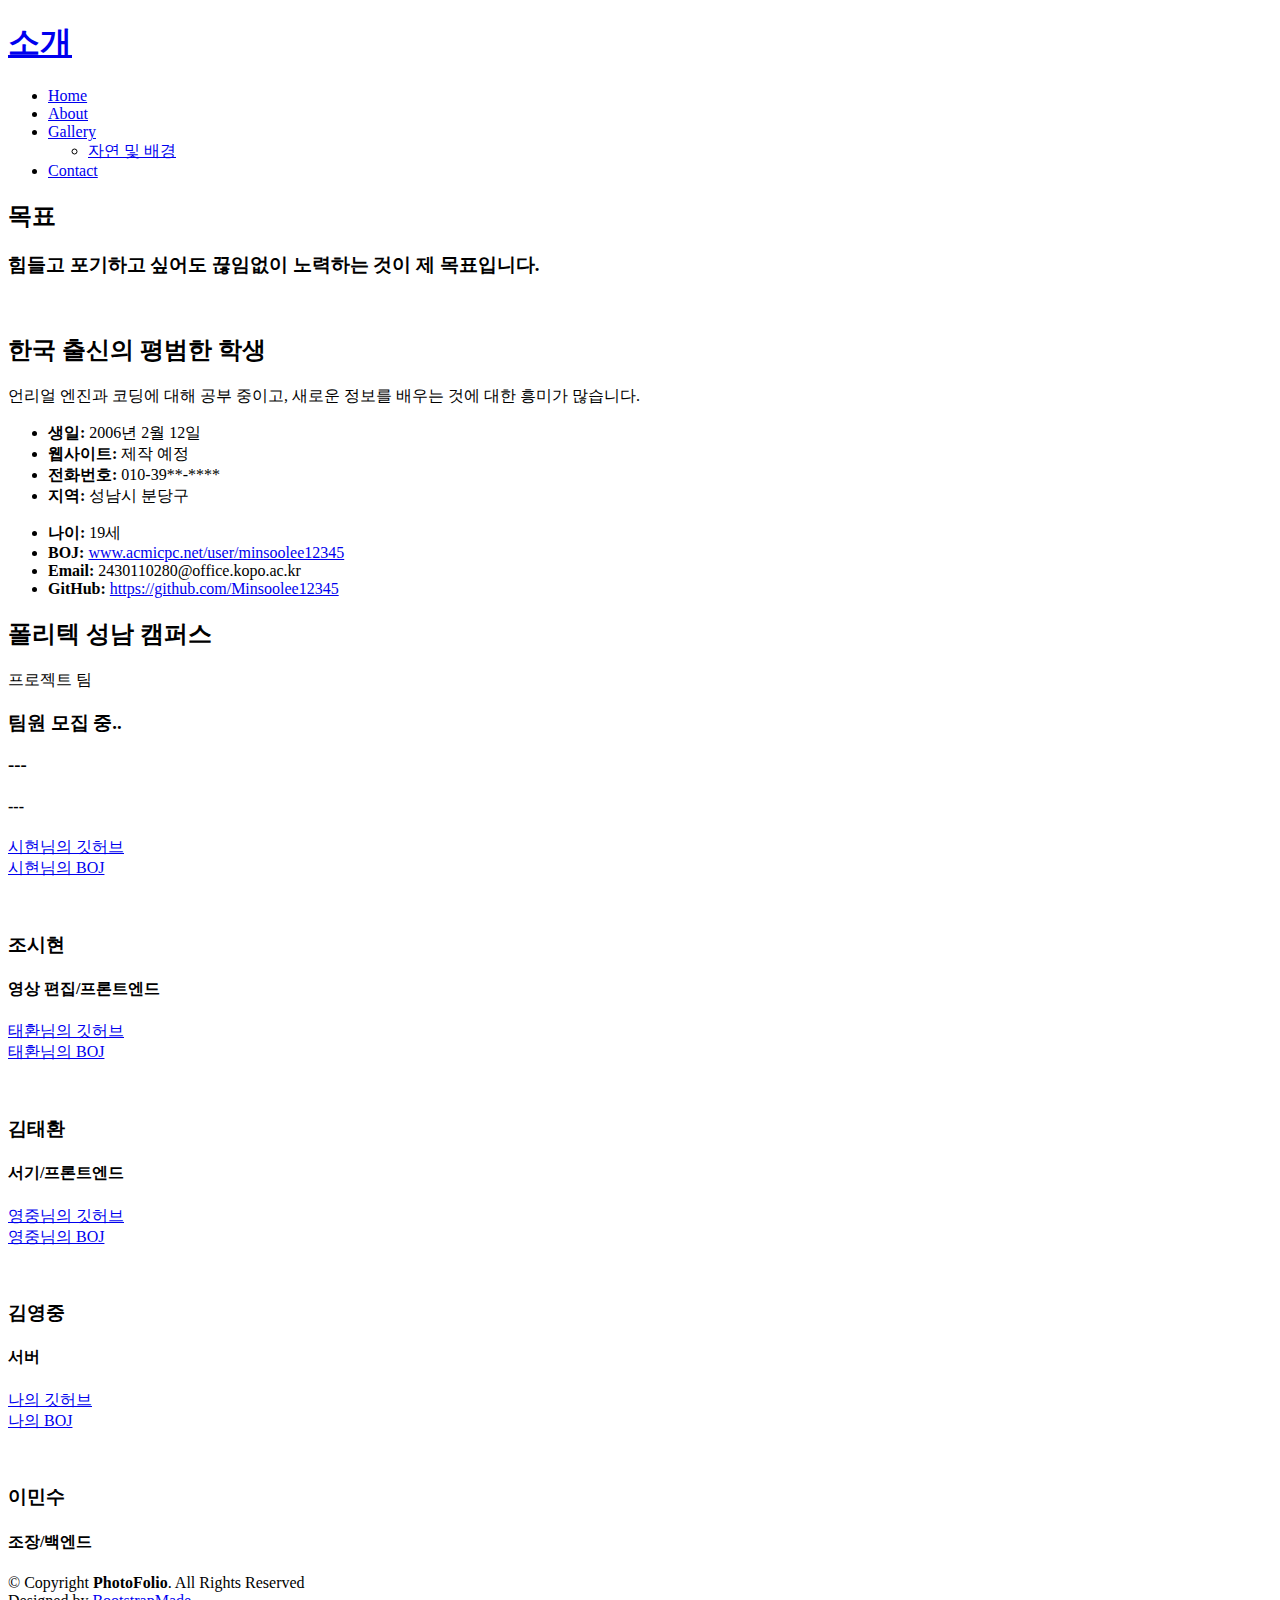
==== about.html @ 75d635c8 "Add files via upload" ====
<!DOCTYPE html>
<html lang="en">

<head>
  <meta charset="utf-8">
  <meta content="width=device-width, initial-scale=1.0" name="viewport">

  <title>PhotoFolio Bootstrap Template - About</title>
  <meta content="" name="description">
  <meta content="" name="keywords">

  <!-- Favicons -->
  <link href="assets/img/favicon.png" rel="icon">
  <link href="assets/img/apple-touch-icon.png" rel="apple-touch-icon">

  <!-- Google Fonts -->
  <link rel="preconnect" href="https://fonts.googleapis.com">
  <link rel="preconnect" href="https://fonts.gstatic.com" crossorigin>
  <link href="https://fonts.googleapis.com/css2?family=Open+Sans:ital,wght@0,300;0,400;0,500;0,600;0,700;1,300;1,400;1,600;1,700&family=Inter:ital,wght@0,300;0,400;0,500;0,600;0,700;1,300;1,400;1,500;1,600;1,700&family=Cardo:ital,wght@0,400;0,700;1,400&display=swap" rel="stylesheet">

  <!-- Vendor CSS Files -->
  <link href="assets/vendor/bootstrap/css/bootstrap.min.css" rel="stylesheet">
  <link href="assets/vendor/bootstrap-icons/bootstrap-icons.css" rel="stylesheet">
  <link href="assets/vendor/swiper/swiper-bundle.min.css" rel="stylesheet">
  <link href="assets/vendor/glightbox/css/glightbox.min.css" rel="stylesheet">
  <link href="assets/vendor/aos/aos.css" rel="stylesheet">

  <!-- Template Main CSS File -->
  <link href="assets/css/main.css" rel="stylesheet">

  <!-- =======================================================
  * Template Name: PhotoFolio
  * Template URL: https://bootstrapmade.com/photofolio-bootstrap-photography-website-template/
  * Updated: Mar 17 2024 with Bootstrap v5.3.3
  * Author: BootstrapMade.com
  * License: https://bootstrapmade.com/license/
  ======================================================== -->
</head>

<body>

  <!-- ======= Header ======= -->
  <header id="header" class="header d-flex align-items-center fixed-top">
    <div class="container-fluid d-flex align-items-center justify-content-between">

      <a href="index.html" class="logo d-flex align-items-center  me-auto me-lg-0">
        <!-- Uncomment the line below if you also wish to use an image logo -->
        <!-- <img src="assets/img/logo.png" alt=""> -->
        <i class="bi bi-camera"></i>
        <h1>소개</h1>
      </a>

      <nav id="navbar" class="navbar">
        <ul>
          <li><a href="index.html">Home</a></li>
          <li><a href="about.html" class="active">About</a></li>
          <li class="dropdown"><a href="#"><span>Gallery</span> <i class="bi bi-chevron-down dropdown-indicator"></i></a>
            <ul>
              <li><a href="gallery.html">자연 및 배경</a></li>
            </ul>
          </li>
          <li><a href="contact.html">Contact</a></li>
        </ul>
      </nav><!-- .navbar -->

      <div class="header-social-links">
        <a href="#" class="twitter"><i class="bi bi-twitter"></i></a>
        <a href="#" class="facebook"><i class="bi bi-facebook"></i></a>
        <a href="#" class="instagram"><i class="bi bi-instagram"></i></a>
        <a href="#" class="linkedin"><i class="bi bi-linkedin"></i></i></a>
      </div>
      <i class="mobile-nav-toggle mobile-nav-show bi bi-list"></i>
      <i class="mobile-nav-toggle mobile-nav-hide d-none bi bi-x"></i>

    </div>
  </header><!-- End Header -->

  <main id="main" data-aos="fade" data-aos-delay="1500">

    <!-- ======= End Page Header ======= -->
    <div class="page-header d-flex align-items-center">
      <div class="container position-relative">
        <div class="row d-flex justify-content-center">
          <div class="col-lg-6 text-center">
            <h2>목표</h2>
            <p><h3>힘들고 포기하고 싶어도 끊임없이 노력하는 것이 제 목표입니다.</h3></p>


          </div>
        </div>
      </div>
    </div><!-- End Page Header -->

    <!-- ======= About Section ======= -->
    <section id="about" class="about">
      <div class="container">

        <div class="row gy-4 justify-content-center">
          <div class="col-lg-4">
            <img src="assets/img/profile-img.jpg" class="img-fluid" alt="">
          </div>
          <div class="col-lg-5 content">
            <h2>한국 출신의 평범한 학생</h2>
            <p class="fst-italic py-3">
              언리얼 엔진과 코딩에 대해 공부 중이고, 새로운 정보를 배우는 것에 대한 흥미가 많습니다.
            </p>
            <div class="row">
              <div class="col-lg-6">
                <ul>
                  <li><i class="bi bi-chevron-right"></i> <strong>생일:</strong> <span>2006년 2월 12일</span></li>
                  <li><i class="bi bi-chevron-right"></i> <strong>웹사이트:</strong> <span>제작 예정</span></li>
                  <li><i class="bi bi-chevron-right"></i> <strong>전화번호:</strong> <span>010-39**-****</span></li>
                  <li><i class="bi bi-chevron-right"></i> <strong>지역:</strong> <span>성남시 분당구</span></li>
                </ul>
              </div>
              <div class="col-lg-6">
                <ul>
                  <li><i class="bi bi-chevron-right"></i> <strong>나이:</strong> <span>19세</span></li>
                  <li><i class="bi bi-chevron-right"></i> <strong>BOJ:</strong> <span><a href="https://www.youtube.com/@unrealenginekr">www.acmicpc.net/user/minsoolee12345</a></span></li>
                  <li><i class="bi bi-chevron-right"></i> <strong>Email:</strong> <span>2430110280@office.kopo.ac.kr</span></li>
                  <li><i class="bi bi-chevron-right"></i> <strong>GitHub:</strong> <span><a href="https://github.com/Minsoolee12345">https://github.com/Minsoolee12345</a></span></li>
                </ul>
              </div>
            </div>
            <p class="py-3">
              <!--추가 설명-->
            <p class="m-0">
              <!--추가 설명-->
          </div>
        </div>

      </div>
    </section><!-- End About Section -->

    <!-- ======= Testimonials Section ======= -->
    <section id="testimonials" class="testimonials">
      <div class="container">

        <div class="section-header">
          <h2>폴리텍 성남 캠퍼스</h2>
          <p>프로젝트 팀</p>
        </div>

        <div class="slides-3 swiper">
          <div class="swiper-wrapper">

            <div class="swiper-slide">
              <div class="testimonial-item">
                <div class="stars">
                  <i class="bi bi-star-fill"></i><i class="bi bi-star-fill"></i><i class="bi bi-star-fill"></i><i class="bi bi-star-fill"></i><i class="bi bi-star-fill"></i>
                </div>
                <p>
                  <h3>팀원 모집 중..</h3>
                </p>
                <div class="profile mt-auto">
                  <!--<img src="assets/img/testimonials/testimonials-5.jpg" class="testimonial-img" alt="">-->
                  <h3>---</h3>
                  <h4>---</h4>
                </div>
              </div>
            </div><!-- End testimonial item -->

            <div class="swiper-slide">
              <div class="testimonial-item">
                <div class="stars">
                  <i class="bi bi-star-fill"></i><i class="bi bi-star-fill"></i><i class="bi bi-star-fill"></i><i class="bi bi-star-fill"></i><i class="bi bi-star-fill"></i>
                </div>
                <p>
                  <li><a href="https://github.com/chosihyeon">시현님의 깃허브</a></li>
                  <li><a href="https://www.acmicpc.net/user/tlgus0312">시현님의 BOJ</a></li>
                </p>
                <div class="profile mt-auto">
                  <img src="assets/img/testimonials/testimonials-2.jpg" class="testimonial-img" alt="">
                  <h3>조시현</h3>
                  <h4>영상 편집/프론트엔드</h4>
                </div>
              </div>
            </div><!-- End testimonial item -->

            <div class="swiper-slide">
              <div class="testimonial-item">
                <div class="stars">
                  <i class="bi bi-star-fill"></i><i class="bi bi-star-fill"></i><i class="bi bi-star-fill"></i><i class="bi bi-star-fill"></i><i class="bi bi-star-fill"></i>
                </div>
                <p>
                  <li><a href="https://github.com/AoKuShi">태환님의 깃허브</a></li>
                  <li><a href="https://www.acmicpc.net/user/rlaahrns022">태환님의 BOJ</a></li>
                </p>
                <div class="profile mt-auto">
                  <img src="assets/img/testimonials/testimonials-3.jpg" class="testimonial-img" alt="">
                  <h3>김태환</h3>
                  <h4>서기/프론트엔드</h4>
                </div>
              </div>
            </div><!-- End testimonial item -->

            <div class="swiper-slide">
              <div class="testimonial-item">
                <div class="stars">
                  <i class="bi bi-star-fill"></i><i class="bi bi-star-fill"></i><i class="bi bi-star-fill"></i><i class="bi bi-star-fill"></i><i class="bi bi-star-fill"></i>
                </div>
                <p>
                  <li><a href="https://github.com/0joong">영중님의 깃허브</a></li>
                  <li><a href="https://www.acmicpc.net/user/0jung">영중님의 BOJ</a></li>
                </p>
                <div class="profile mt-auto">
                  <img src="assets/img/testimonials/testimonials-4.jpg" class="testimonial-img" alt="">
                  <h3>김영중</h3>
                  <h4>서버</h4>
                </div>
              </div>
            </div><!-- End testimonial item -->

            <div class="swiper-slide">
              <div class="testimonial-item">
                <div class="stars">
                  <i class="bi bi-star-fill"></i><i class="bi bi-star-fill"></i><i class="bi bi-star-fill"></i><i class="bi bi-star-fill"></i><i class="bi bi-star-fill"></i>
                </div>
                <p>
                  <li><a href="https://github.com/Minsoolee12345">나의 깃허브</a></li>
                  <li><a href="https://www.acmicpc.net/user/minsoolee12345">나의 BOJ</a></li>
                </p>
                <div class="profile mt-auto">
                  <img src="assets/img/testimonials/testimonials-1.jpg" class="testimonial-img" alt="">
                  <h3>이민수</h3>
                  <h4>조장/백엔드</h4>
                </div>
              </div>
            </div><!-- End testimonial item -->

          </div>
          <div class="swiper-pagination"></div>
        </div>

      </div>
    </section><!-- End Testimonials Section -->

  </main><!-- End #main -->

  <!-- ======= Footer ======= -->
  <footer id="footer" class="footer">
    <div class="container">
      <div class="copyright">
        &copy; Copyright <strong><span>PhotoFolio</span></strong>. All Rights Reserved
      </div>
      <div class="credits">
        <!-- All the links in the footer should remain intact. -->
        <!-- You can delete the links only if you purchased the pro version. -->
        <!-- Licensing information: https://bootstrapmade.com/license/ -->
        <!-- Purchase the pro version with working PHP/AJAX contact form: https://bootstrapmade.com/photofolio-bootstrap-photography-website-template/ -->
        Designed by <a href="https://bootstrapmade.com/">BootstrapMade</a>
      </div>
    </div>
  </footer><!-- End Footer -->

  <a href="#" class="scroll-top d-flex align-items-center justify-content-center"><i class="bi bi-arrow-up-short"></i></a>

  <div id="preloader">
    <div class="line"></div>
  </div>

  <!-- Vendor JS Files -->
  <script src="assets/vendor/bootstrap/js/bootstrap.bundle.min.js"></script>
  <script src="assets/vendor/swiper/swiper-bundle.min.js"></script>
  <script src="assets/vendor/glightbox/js/glightbox.min.js"></script>
  <script src="assets/vendor/aos/aos.js"></script>
  <script src="assets/vendor/php-email-form/validate.js"></script>

  <!-- Template Main JS File -->
  <script src="assets/js/main.js"></script>

</body>

</html>
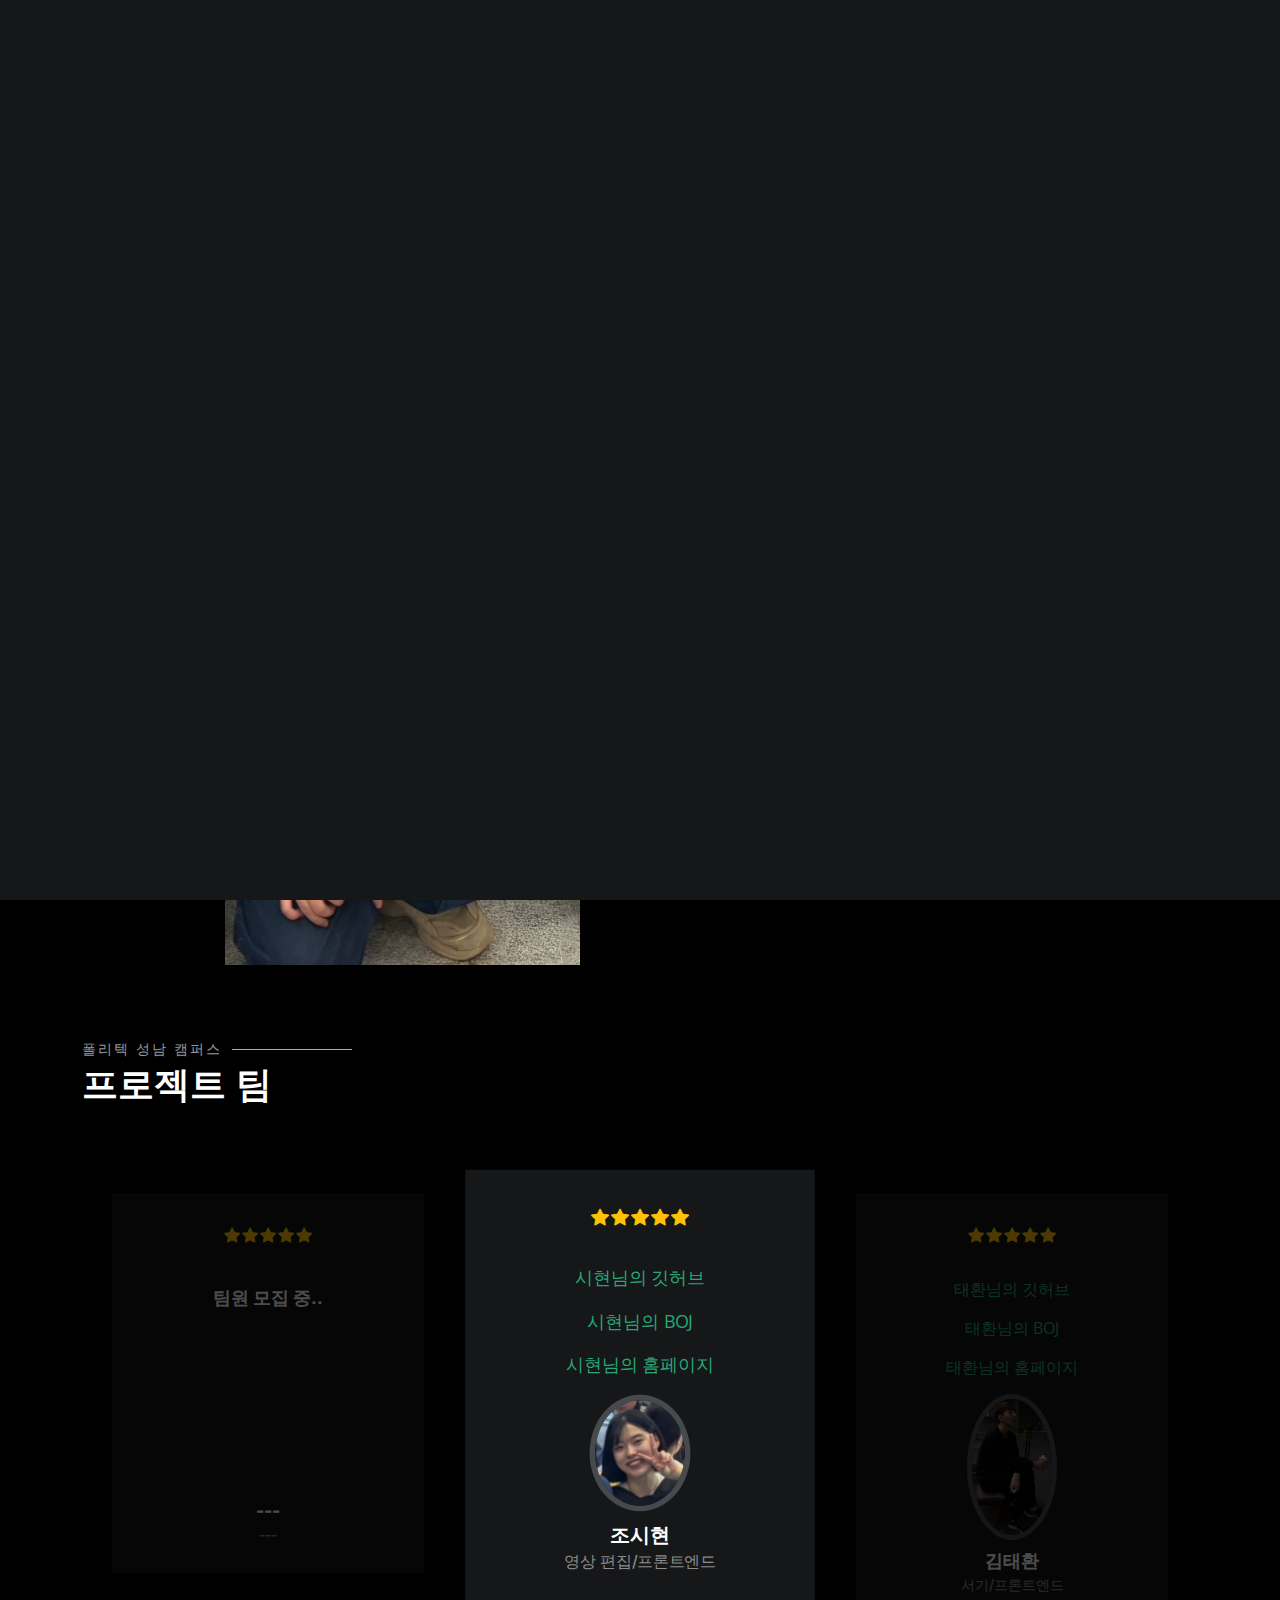
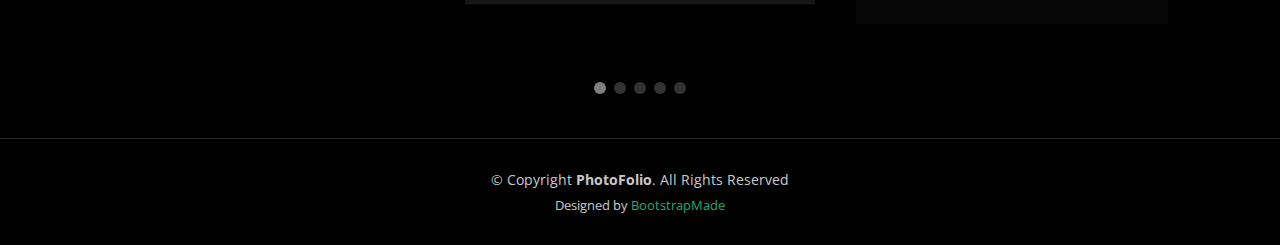
==== commit 47925753: "Add files via upload" ====
--- a/about.html
+++ b/about.html
@@ -167,7 +167,10 @@
                 </div>
                 <p>
                   <li><a href="https://github.com/chosihyeon">시현님의 깃허브</a></li>
+                  <p></p>
                   <li><a href="https://www.acmicpc.net/user/tlgus0312">시현님의 BOJ</a></li>
+                  <p></p>
+                  <li><a href="https://chosihyeon.github.io/">시현님의 홈페이지</a></li>
                 </p>
                 <div class="profile mt-auto">
                   <img src="assets/img/testimonials/testimonials-2.jpg" class="testimonial-img" alt="">
@@ -184,7 +187,10 @@
                 </div>
                 <p>
                   <li><a href="https://github.com/AoKuShi">태환님의 깃허브</a></li>
+                  <p></p>
                   <li><a href="https://www.acmicpc.net/user/rlaahrns022">태환님의 BOJ</a></li>
+                  <p></p>
+                  <li><a href="https://aokushi.github.io/">태환님의 홈페이지</a></li>
                 </p>
                 <div class="profile mt-auto">
                   <img src="assets/img/testimonials/testimonials-3.jpg" class="testimonial-img" alt="">
@@ -201,7 +207,10 @@
                 </div>
                 <p>
                   <li><a href="https://github.com/0joong">영중님의 깃허브</a></li>
+                  <p></p>
                   <li><a href="https://www.acmicpc.net/user/0jung">영중님의 BOJ</a></li>
+                  <p></p>
+                  <li><a href="https://0joong.github.io/">영중님의 홈페이지</a></li>
                 </p>
                 <div class="profile mt-auto">
                   <img src="assets/img/testimonials/testimonials-4.jpg" class="testimonial-img" alt="">
@@ -218,6 +227,7 @@
                 </div>
                 <p>
                   <li><a href="https://github.com/Minsoolee12345">나의 깃허브</a></li>
+                  <p></p>
                   <li><a href="https://www.acmicpc.net/user/minsoolee12345">나의 BOJ</a></li>
                 </p>
                 <div class="profile mt-auto">
